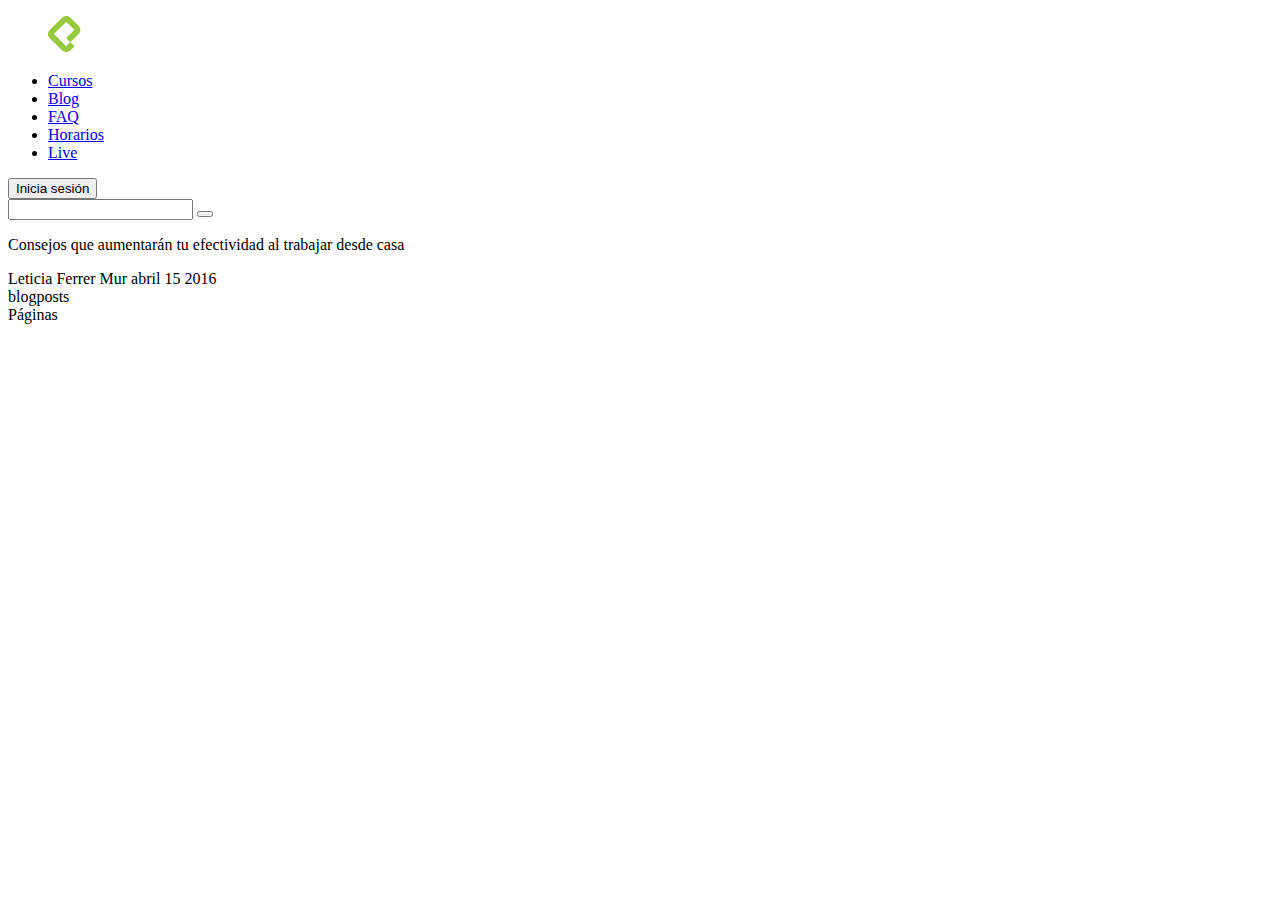
==== desafio1/index.html @ 48f12186 "Estructura HTML de la portada" ====
<!DOCTYPE html>
<html lang="en" dir="ltr">
  <head>
    <meta charset="utf-8">
    <title>Desafío 1 - Transformar imagen en diseño HTML y CSS</title>
    <link rel="stylesheet" href="https://use.fontawesome.com/releases/v5.0.13/css/all.css" integrity="sha384-DNOHZ68U8hZfKXOrtjWvjxusGo9WQnrNx2sqG0tfsghAvtVlRW3tvkXWZh58N9jp" crossorigin="anonymous">
  </head>
  <body>
    <header>
      <figure>
        <a href="#">
          <img src="images/platzi.webp" alt="">
        </a>
      </figure>
      <nav>
        <ul>
          <li>
            <a href="#">Cursos</a>
          </li>
          <li>
            <a href="#">Blog</a>
          </li>
          <li>
            <a href="#">FAQ</a>
          </li>
          <li>
            <a href="#">Horarios</a>
          </li>
          <li>
            <a href="#">Live</a>
          </li>
        </ul>
      </nav>
      <button type="button" name="button">Inicia sesión</button>
    </header>
    <section>
      <div class="busqueda">
        <input type="text" name="" value="">
        <button type="button" name="button"><i class="fas fa-search"></i></button>
      </div>
      <div class="portada">
        <div class="">
          <p>Consejos que aumentarán tu efectividad al trabajar desde casa</p>
          <div class="">
            <i class="fas fa-user"></i>
            <span>Leticia Ferrer Mur</span>
            <span>abril 15 2016</span>
          </div>
        </div>
      </div>
    </section>
    <section>
      blogposts
    </section>
    <footer>
      Páginas
    </footer>
  </body>
</html>
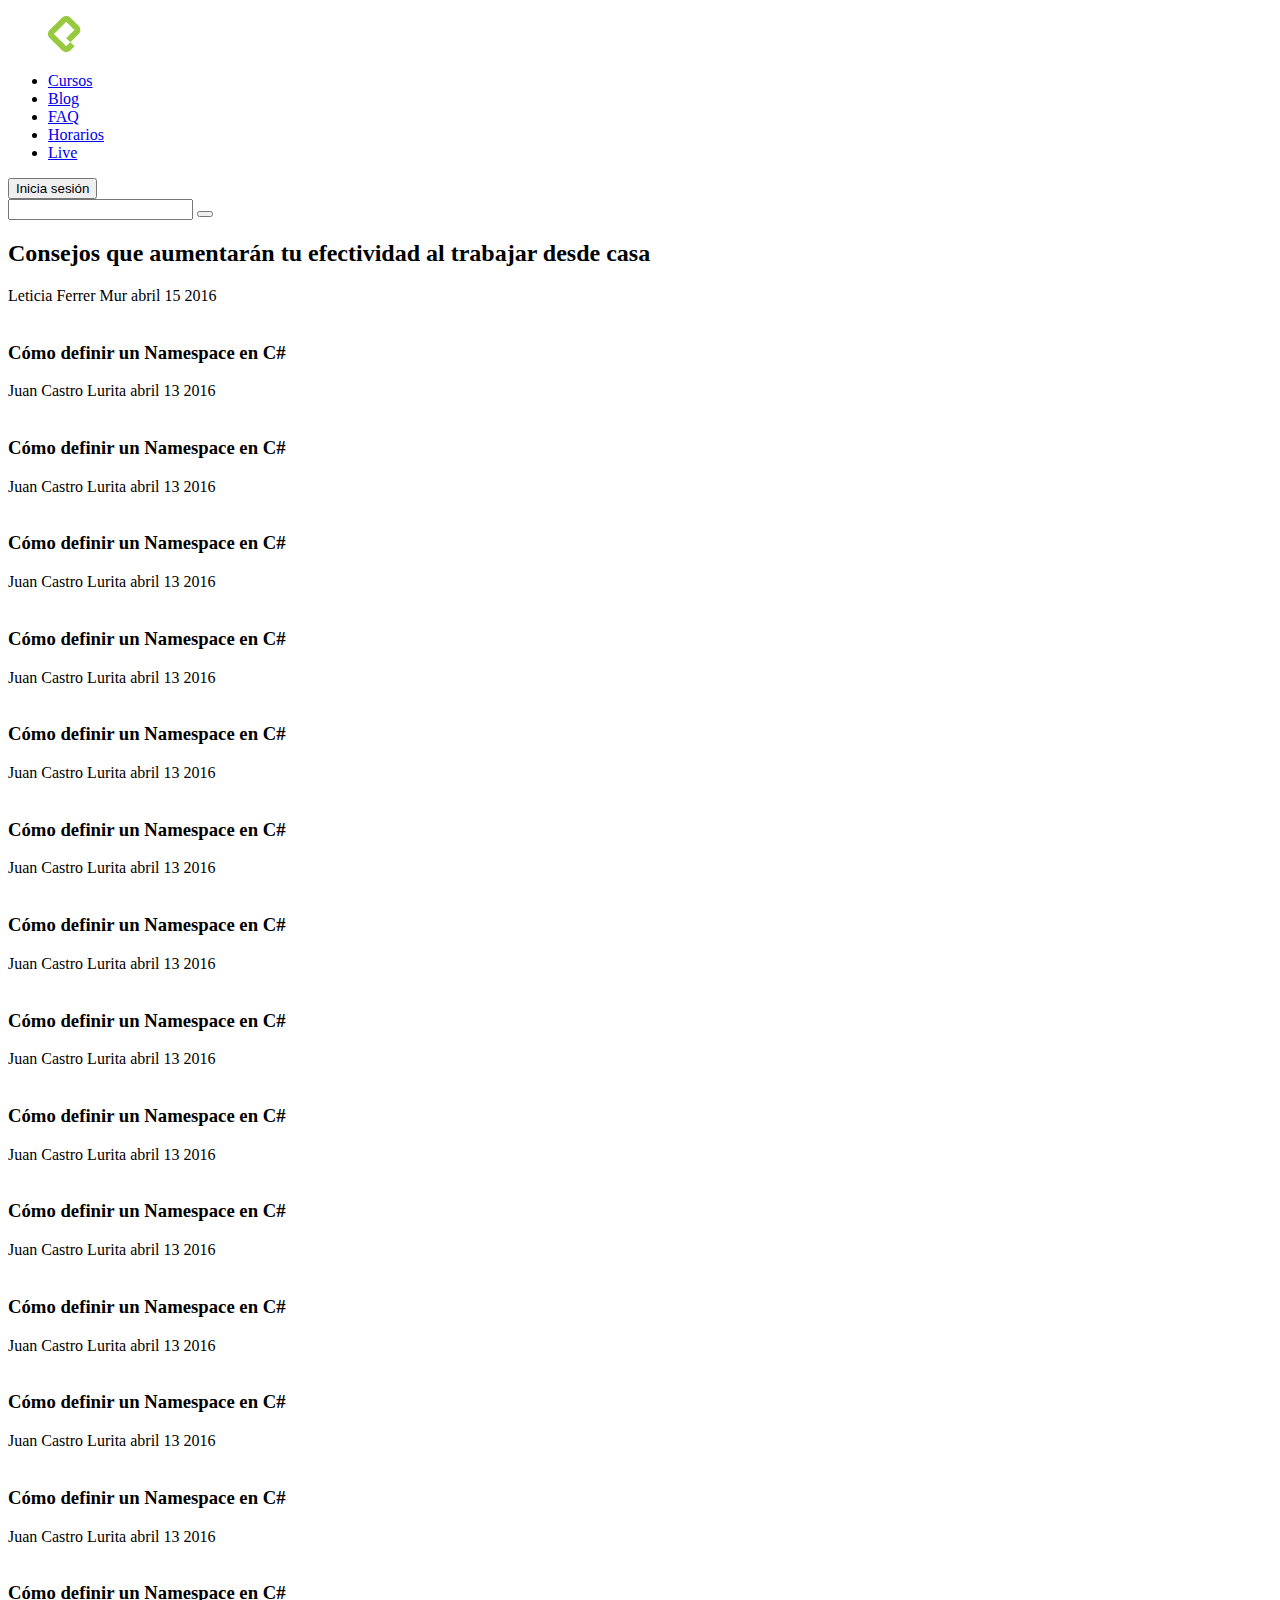
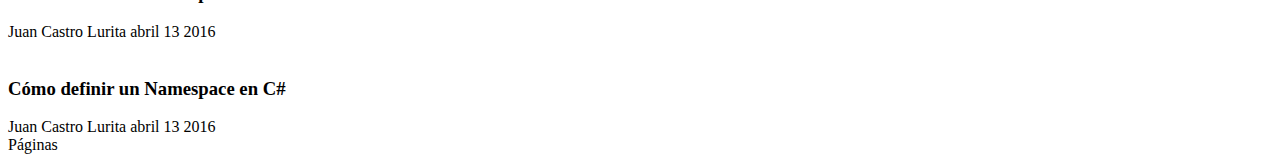
==== commit a9c2af1f: "Estructura HTML del contenido" ====
--- a/desafio1/index.html
+++ b/desafio1/index.html
@@ -40,7 +40,7 @@
       </div>
       <div class="portada">
         <div class="">
-          <p>Consejos que aumentarán tu efectividad al trabajar desde casa</p>
+          <h2>Consejos que aumentarán tu efectividad al trabajar desde casa</h2>
           <div class="">
             <i class="fas fa-user"></i>
             <span>Leticia Ferrer Mur</span>
@@ -50,7 +50,128 @@
       </div>
     </section>
     <section>
-      blogposts
+      <article class="">
+        <img src="https://picsum.photos/350/230/?random=1" alt="">
+        <h3>Cómo definir un Namespace en C#</h3>
+        <div class="">
+          <span>Juan Castro Lurita</span>
+          <span>abril 13 2016</span>
+        </div>
+      </article>
+      <article class="">
+        <img src="https://picsum.photos/350/230/?random=2" alt="">
+        <h3>Cómo definir un Namespace en C#</h3>
+        <div class="">
+          <span>Juan Castro Lurita</span>
+          <span>abril 13 2016</span>
+        </div>
+      </article>
+      <article class="">
+        <img src="https://picsum.photos/350/230/?random=3" alt="">
+        <h3>Cómo definir un Namespace en C#</h3>
+        <div class="">
+          <span>Juan Castro Lurita</span>
+          <span>abril 13 2016</span>
+        </div>
+      </article>
+      <article class="">
+        <img src="https://picsum.photos/350/230/?random=4" alt="">
+        <h3>Cómo definir un Namespace en C#</h3>
+        <div class="">
+          <span>Juan Castro Lurita</span>
+          <span>abril 13 2016</span>
+        </div>
+      </article>
+      <article class="">
+        <img src="https://picsum.photos/350/230/?random=5" alt="">
+        <h3>Cómo definir un Namespace en C#</h3>
+        <div class="">
+          <span>Juan Castro Lurita</span>
+          <span>abril 13 2016</span>
+        </div>
+      </article>
+      <article class="">
+        <img src="https://picsum.photos/350/230/?random=6" alt="">
+        <h3>Cómo definir un Namespace en C#</h3>
+        <div class="">
+          <span>Juan Castro Lurita</span>
+          <span>abril 13 2016</span>
+        </div>
+      </article>
+      <article class="">
+        <img src="https://picsum.photos/350/230/?random=7" alt="">
+        <h3>Cómo definir un Namespace en C#</h3>
+        <div class="">
+          <span>Juan Castro Lurita</span>
+          <span>abril 13 2016</span>
+        </div>
+      </article>
+      <article class="">
+        <img src="https://picsum.photos/350/230/?random=8" alt="">
+        <h3>Cómo definir un Namespace en C#</h3>
+        <div class="">
+          <span>Juan Castro Lurita</span>
+          <span>abril 13 2016</span>
+        </div>
+      </article>
+      <article class="">
+        <img src="https://picsum.photos/350/230/?random=9" alt="">
+        <h3>Cómo definir un Namespace en C#</h3>
+        <div class="">
+          <span>Juan Castro Lurita</span>
+          <span>abril 13 2016</span>
+        </div>
+      </article>
+      <article class="">
+        <img src="https://picsum.photos/350/230/?random=10" alt="">
+        <h3>Cómo definir un Namespace en C#</h3>
+        <div class="">
+          <span>Juan Castro Lurita</span>
+          <span>abril 13 2016</span>
+        </div>
+      </article>
+      <article class="">
+        <img src="https://picsum.photos/350/230/?random=11" alt="">
+        <h3>Cómo definir un Namespace en C#</h3>
+        <div class="">
+          <span>Juan Castro Lurita</span>
+          <span>abril 13 2016</span>
+        </div>
+      </article>
+      <article class="">
+        <img src="https://picsum.photos/350/230/?random=12" alt="">
+        <h3>Cómo definir un Namespace en C#</h3>
+        <div class="">
+          <span>Juan Castro Lurita</span>
+          <span>abril 13 2016</span>
+        </div>
+      </article>
+      <article class="">
+        <img src="https://picsum.photos/350/230/?random=13" alt="">
+        <h3>Cómo definir un Namespace en C#</h3>
+        <div class="">
+          <span>Juan Castro Lurita</span>
+          <span>abril 13 2016</span>
+        </div>
+      </article>
+      <article class="">
+        <img src="https://picsum.photos/350/230/?random=14" alt="">
+        <h3>Cómo definir un Namespace en C#</h3>
+        <div class="">
+          <span>Juan Castro Lurita</span>
+          <span>abril 13 2016</span>
+        </div>
+      </article>
+      <article class="">
+        <img src="https://picsum.photos/350/230/?random=15" alt="">
+        <h3>Cómo definir un Namespace en C#</h3>
+        <div class="">
+          <span>Juan Castro Lurita</span>
+          <span>abril 13 2016</span>
+        </div>
+      </article>
+
+
     </section>
     <footer>
       Páginas
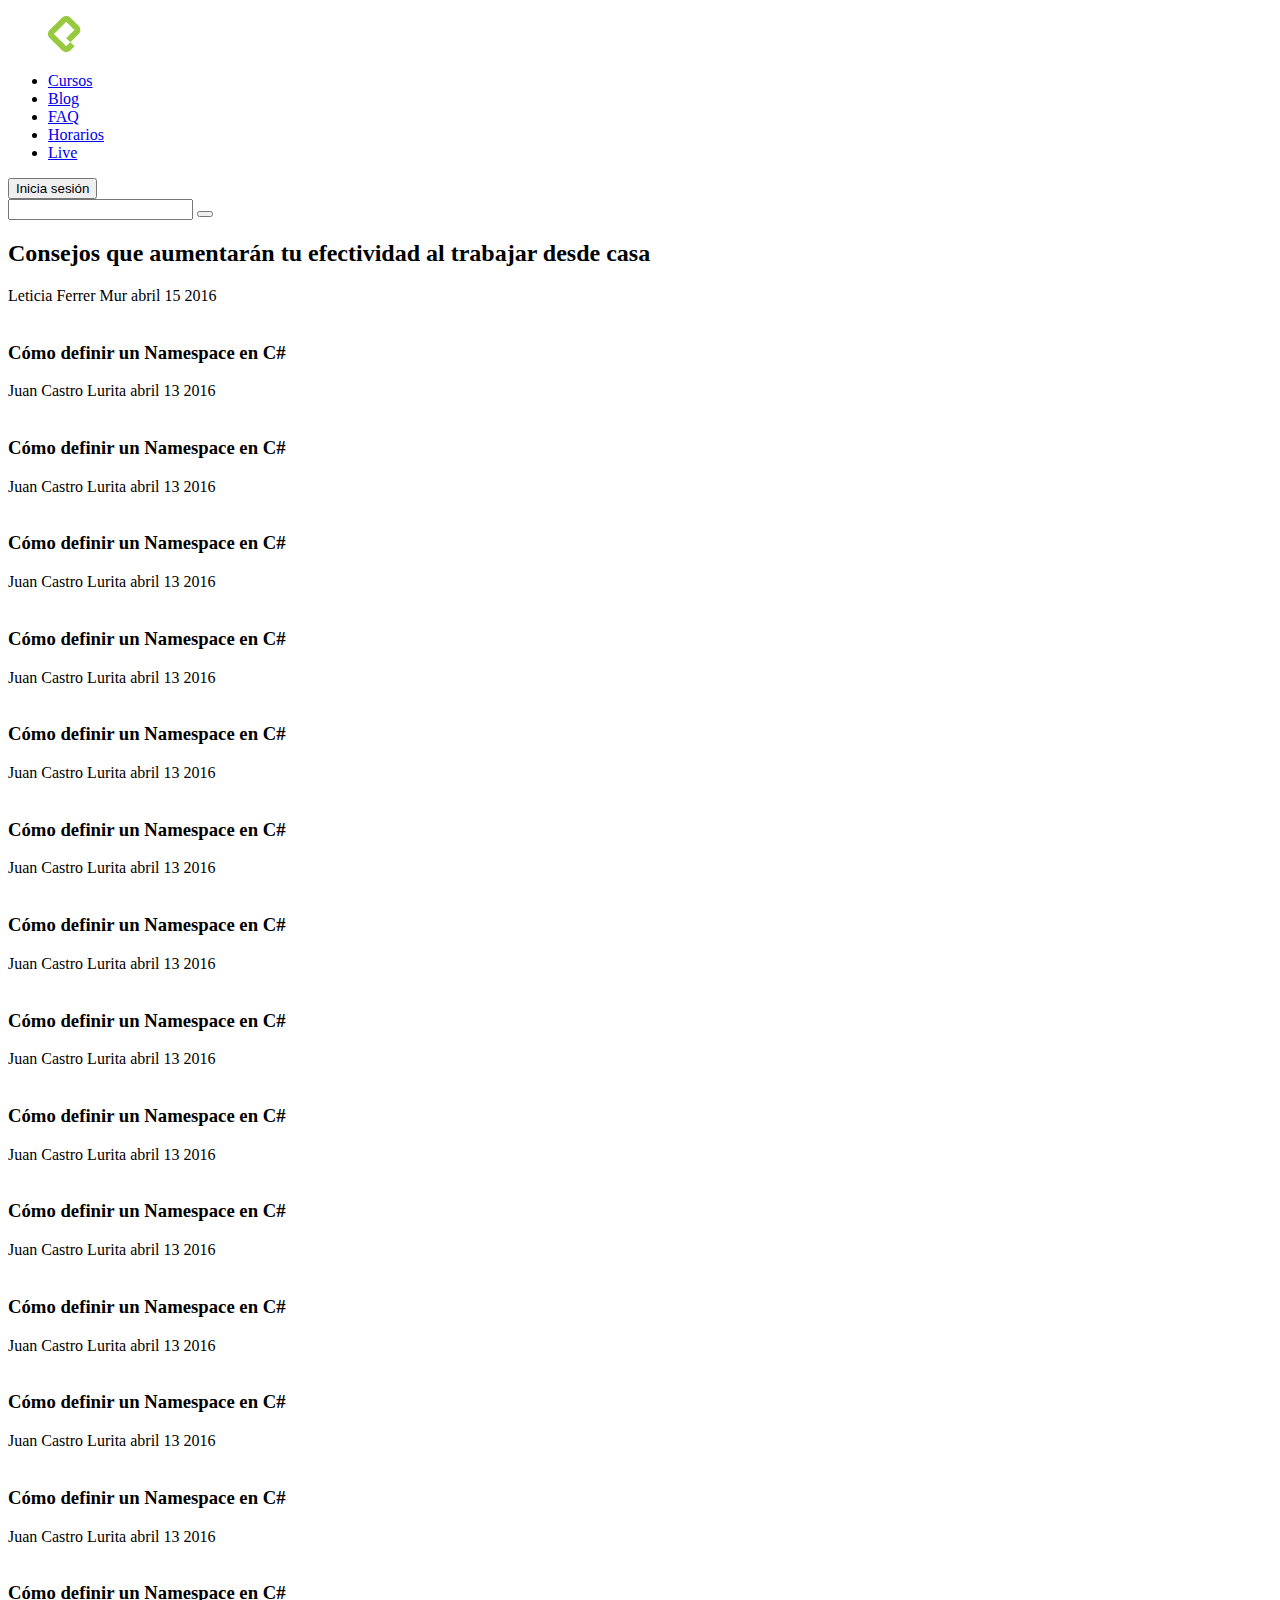
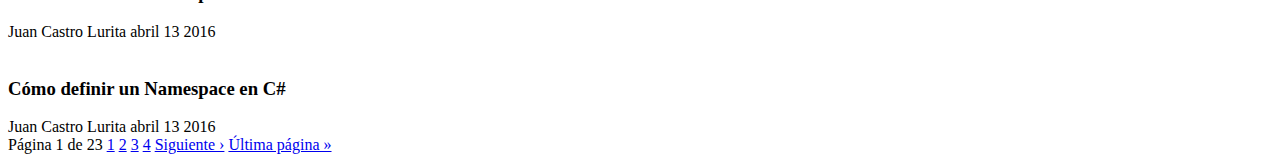
==== commit 72a87260: "Estructura HTML del footer" ====
--- a/desafio1/index.html
+++ b/desafio1/index.html
@@ -170,11 +170,17 @@
           <span>abril 13 2016</span>
         </div>
       </article>
-
-
     </section>
     <footer>
-      Páginas
+      <div class="">
+        <span>Página 1 de 23</span>
+        <a href="#">1</a>
+        <a href="#">2</a>
+        <a href="#">3</a>
+        <a href="#">4</a>
+        <a href="#">Siguiente &rsaquo;</a>
+        <a href="#">Última página &raquo;</a>
+      </div>
     </footer>
   </body>
 </html>
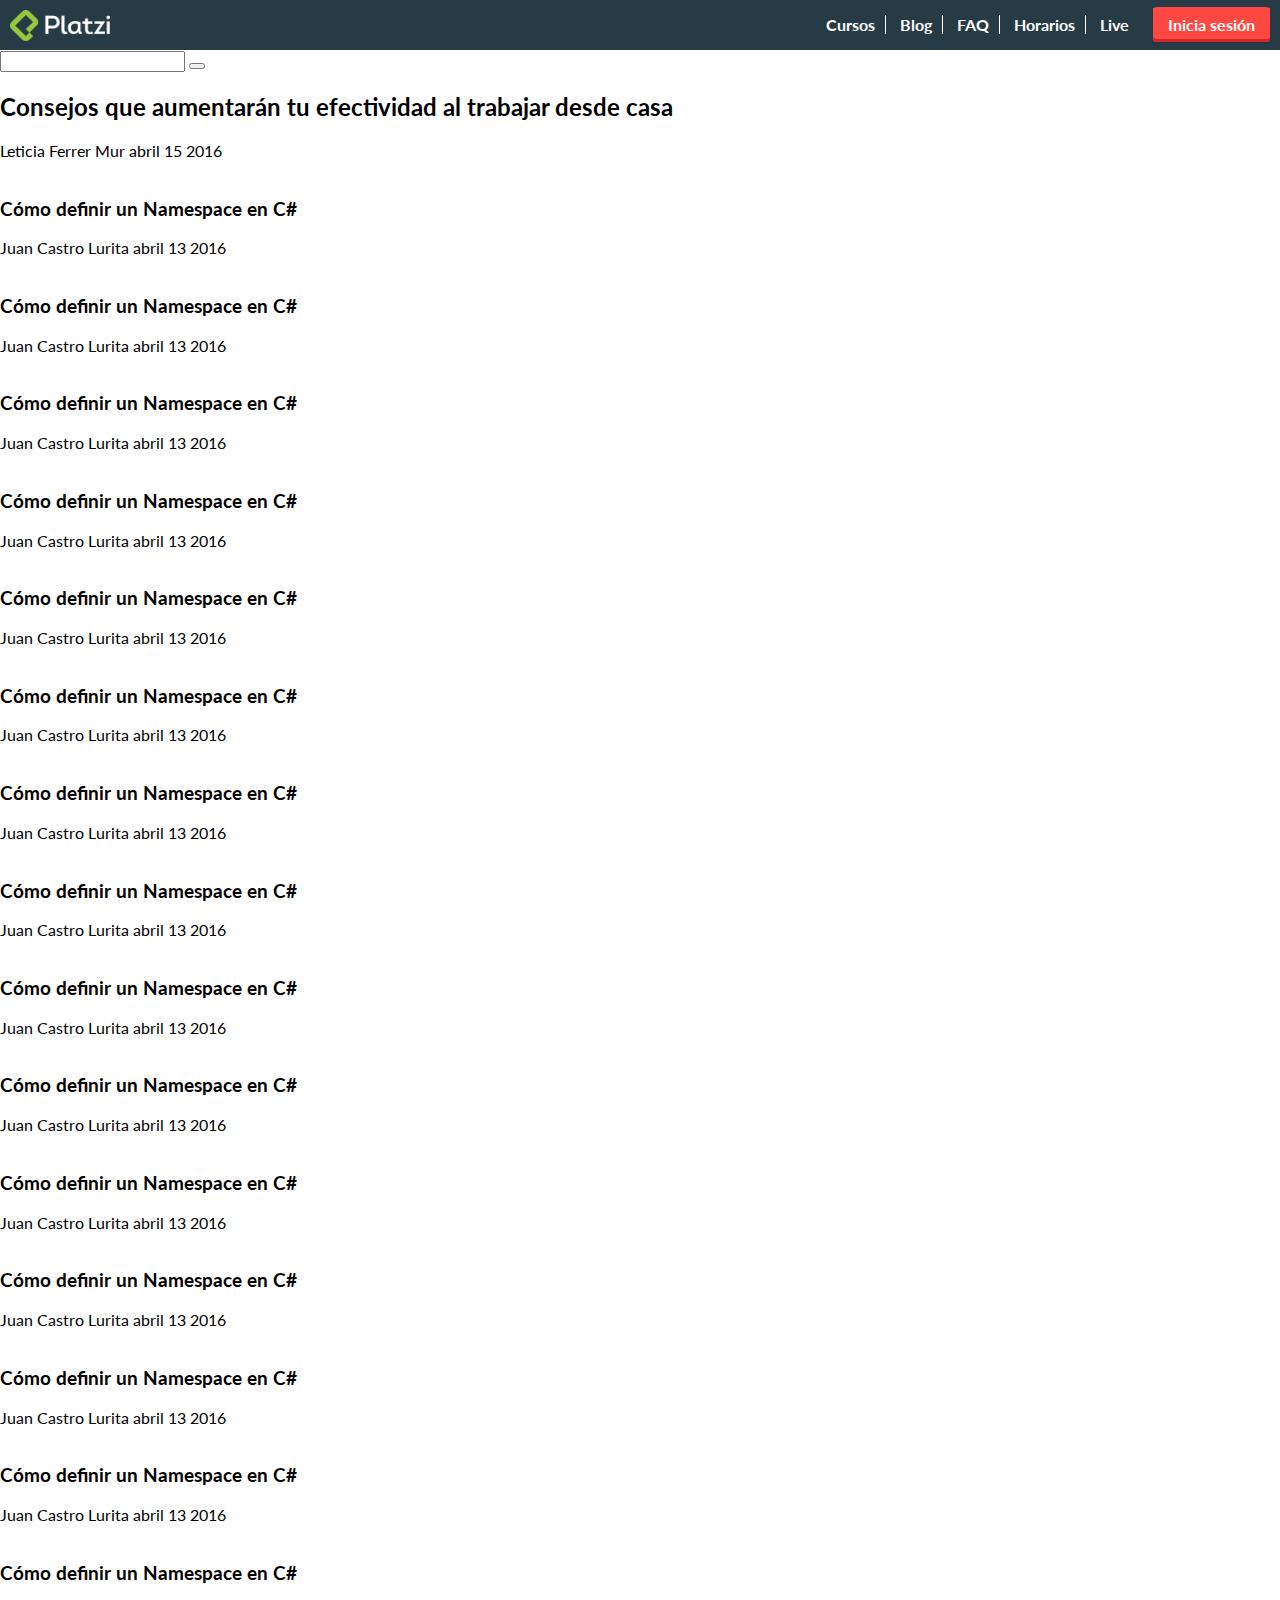
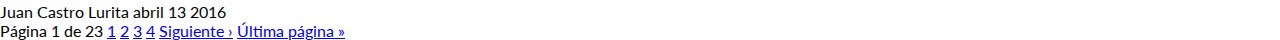
==== commit aa49453f: "Estilos en el header" ====
--- a/desafio1/index.html
+++ b/desafio1/index.html
@@ -4,34 +4,38 @@
     <meta charset="utf-8">
     <title>Desafío 1 - Transformar imagen en diseño HTML y CSS</title>
     <link rel="stylesheet" href="https://use.fontawesome.com/releases/v5.0.13/css/all.css" integrity="sha384-DNOHZ68U8hZfKXOrtjWvjxusGo9WQnrNx2sqG0tfsghAvtVlRW3tvkXWZh58N9jp" crossorigin="anonymous">
+    <link href="https://fonts.googleapis.com/css?family=Lato" rel="stylesheet">
+    <link rel="stylesheet" href="css/master.css">
   </head>
   <body>
-    <header>
+    <header class="header">
       <figure>
         <a href="#">
           <img src="images/platzi.webp" alt="">
         </a>
       </figure>
-      <nav>
-        <ul>
-          <li>
-            <a href="#">Cursos</a>
-          </li>
-          <li>
-            <a href="#">Blog</a>
-          </li>
-          <li>
-            <a href="#">FAQ</a>
-          </li>
-          <li>
-            <a href="#">Horarios</a>
-          </li>
-          <li>
-            <a href="#">Live</a>
-          </li>
-        </ul>
-      </nav>
-      <button type="button" name="button">Inicia sesión</button>
+      <div>
+        <nav class="menu">
+          <ul>
+            <li>
+              <a class="separator" href="#">Cursos</a>
+            </li>
+            <li>
+              <a class="separator" href="#">Blog</a>
+            </li>
+            <li>
+              <a class="separator" href="#">FAQ</a>
+            </li>
+            <li>
+              <a class="separator" href="#">Horarios</a>
+            </li>
+            <li>
+              <a href="#">Live</a>
+            </li>
+          </ul>
+        </nav>
+        <button class="button" type="button" name="button">Inicia sesión</button>
+      </div>
     </header>
     <section>
       <div class="busqueda">
--- a/desafio1/css/master.css
+++ b/desafio1/css/master.css
@@ -0,0 +1,68 @@
+body {
+  margin: 0;
+  font-family: 'Lato', sans-serif;
+}
+
+.header {
+  background: #273B47;
+  display: flex;
+  height: 50px;
+  justify-content: space-between;
+  padding: 0 10px;
+}
+
+.header figure {
+  margin: 0;
+  padding-top: 10px;
+}
+
+.header img {
+  width: 100px;
+}
+
+.menu {
+  display: inline-block;
+  margin: 0 10px;
+}
+
+.menu ul {
+  margin: 0;
+}
+
+.menu li {
+  display: inline-block;
+  padding: 10px 0;
+  border-top: 5px solid #273B47;
+}
+
+.menu li:hover {
+  border-top: 5px solid #7DCD40;
+}
+
+.menu a {
+  color: white;
+  text-decoration: none;
+  font-weight: bold;
+  padding: 0 10px;
+}
+
+.header .button {
+  background: #FF4842;
+  color: white;
+  border: 0;
+  cursor: pointer;
+  font-weight: bold;
+  padding: 8px 15px;
+  font-family: 'Lato', sans-serif;
+  font-size: 16px;
+  border-radius: 5%;
+  box-shadow: inset 0px -3px 0px rgba(208,39,42, 1);
+}
+
+.header .button:hover {
+  background: #E62C30;
+}
+
+.separator {
+  border-right: 1px solid white;
+}
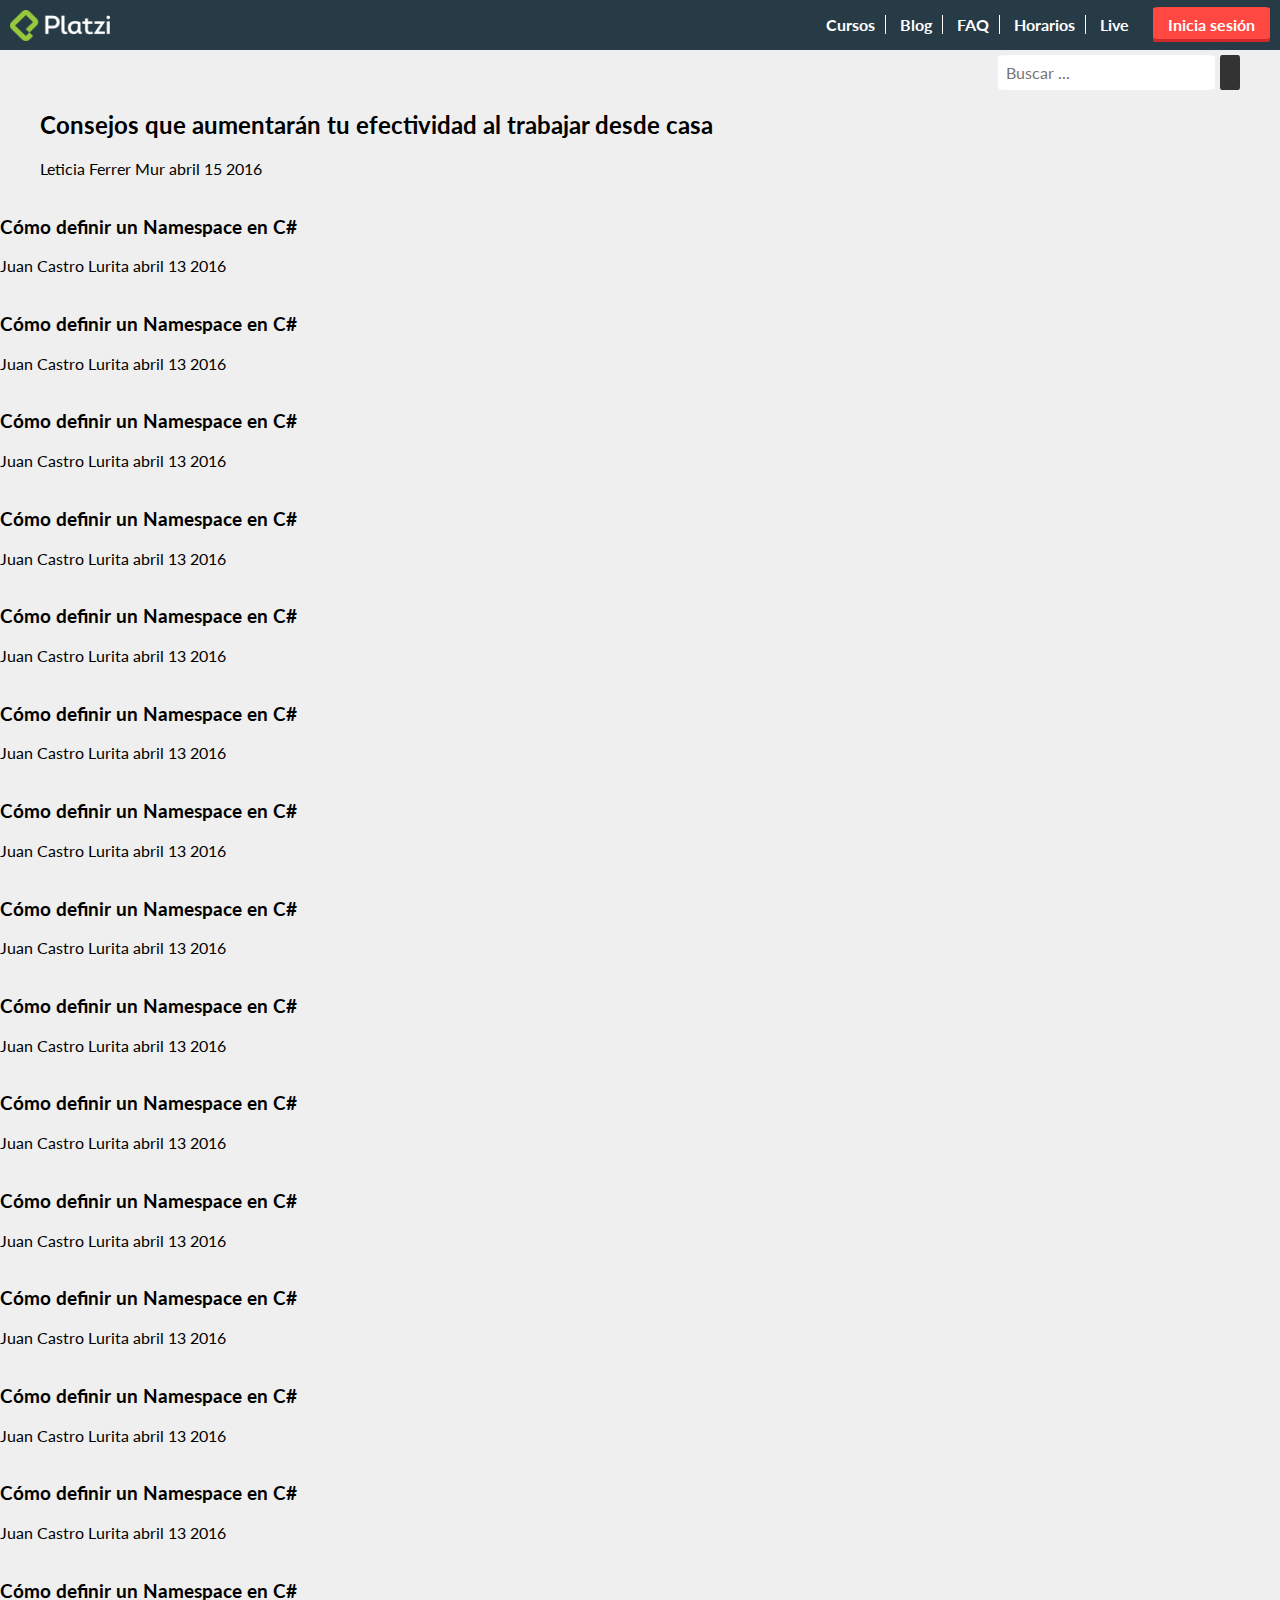
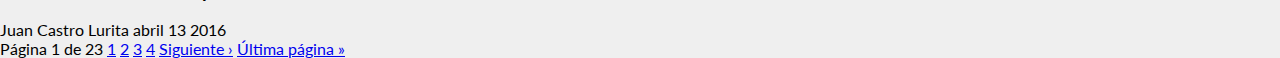
==== commit 896151db: "Estilos en el formulario de búsqueda" ====
--- a/desafio1/index.html
+++ b/desafio1/index.html
@@ -37,11 +37,11 @@
         <button class="button" type="button" name="button">Inicia sesión</button>
       </div>
     </header>
-    <section>
-      <div class="busqueda">
-        <input type="text" name="" value="">
-        <button type="button" name="button"><i class="fas fa-search"></i></button>
-      </div>
+    <section class="contenedor">
+      <form class="busqueda">
+        <input type="text" name="search" placeholder="Buscar ...">
+        <button class="search" type="button" name="button"><i class="fas fa-search"></i></button>
+      </form>
       <div class="portada">
         <div class="">
           <h2>Consejos que aumentarán tu efectividad al trabajar desde casa</h2>
--- a/desafio1/css/master.css
+++ b/desafio1/css/master.css
@@ -1,6 +1,7 @@
 body {
   margin: 0;
   font-family: 'Lato', sans-serif;
+  background: #EFEFEF;
 }
 
 .header {
@@ -66,3 +67,33 @@
 .separator {
   border-right: 1px solid white;
 }
+
+.contenedor {
+  max-width: 1200px;
+  margin: auto;
+}
+
+.busqueda {
+  margin: 5px 0;
+  display: flex;
+  justify-content: flex-end;
+}
+
+.busqueda input {
+  font-family: 'Lato', sans-serif;
+  border-radius: 5%;
+  padding: 8px;
+  border: none;
+  font-size: 16px;
+}
+
+.busqueda button {
+  background: #333333;
+  color: white;
+  border: 0;
+  border-radius: 10%;
+  padding: 8px 10px ;
+  cursor: pointer;
+  font-size: 16px;
+  margin-left: 5px;
+}
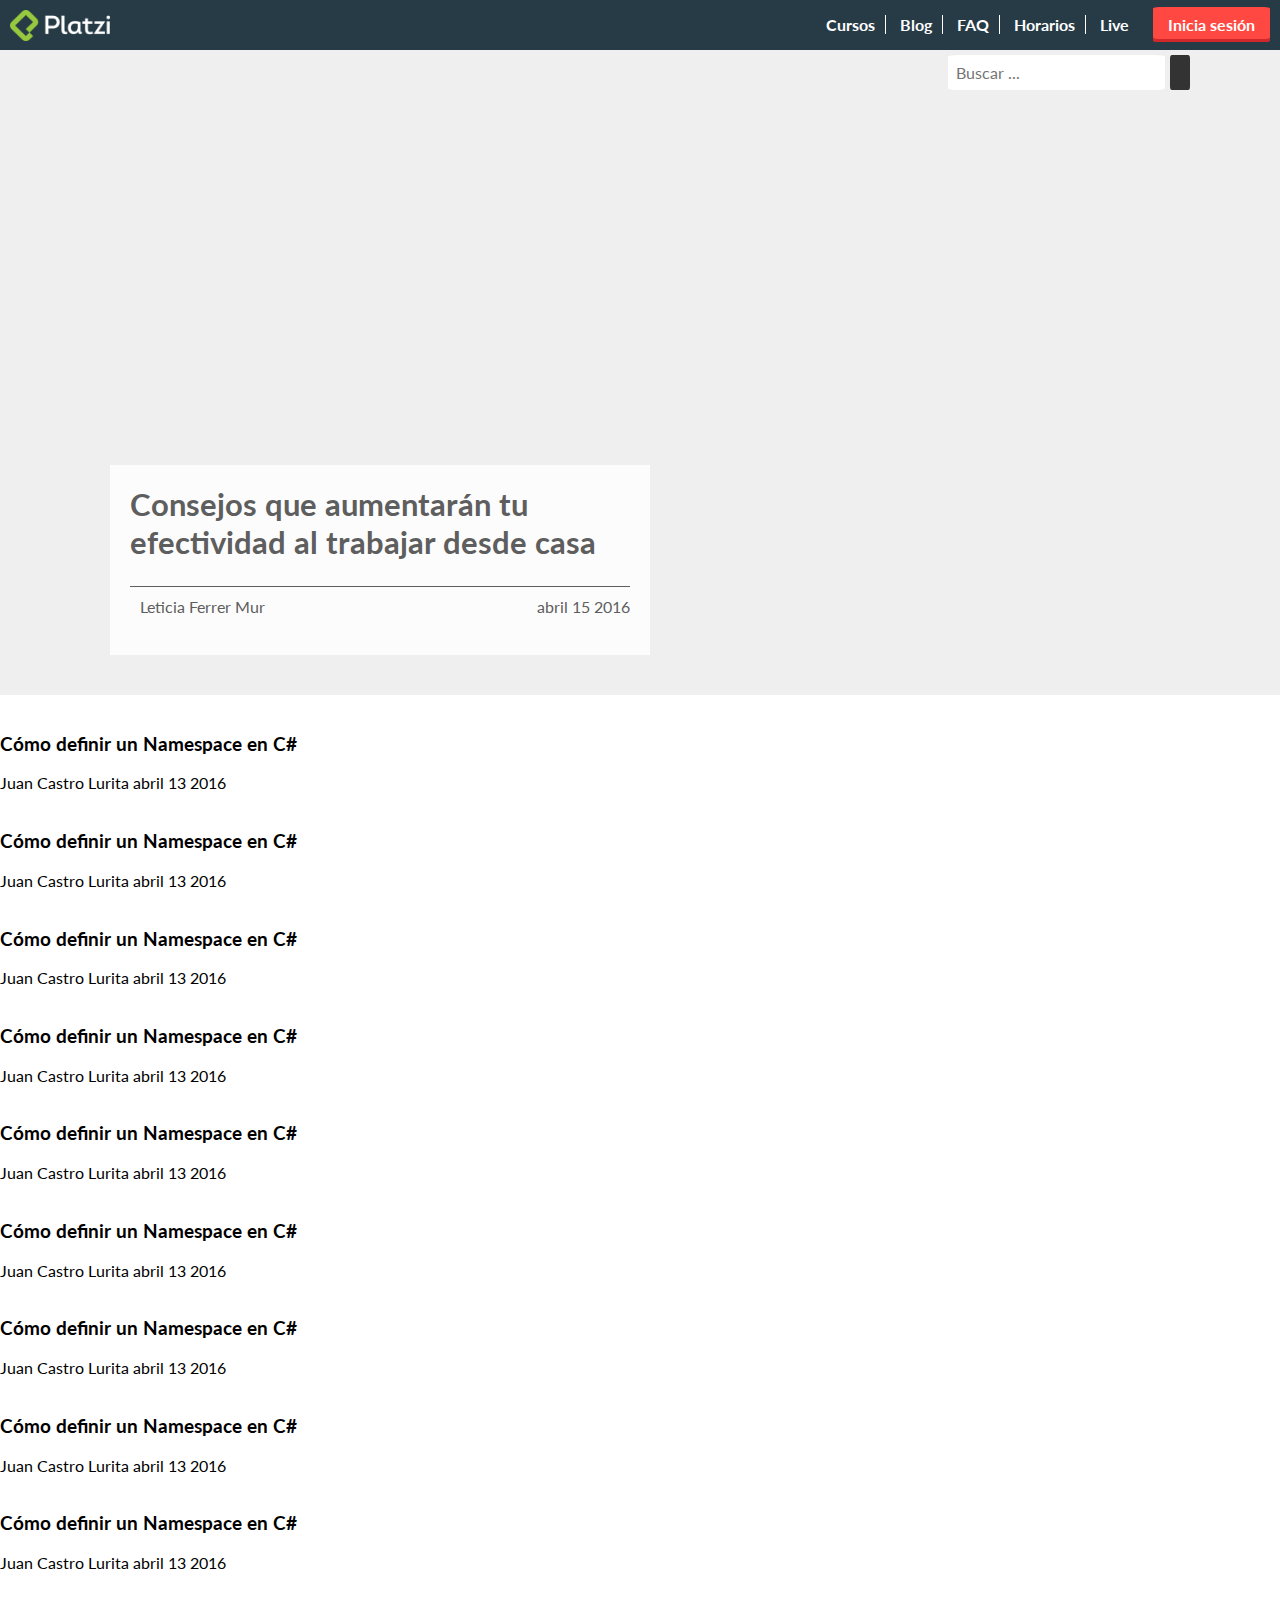
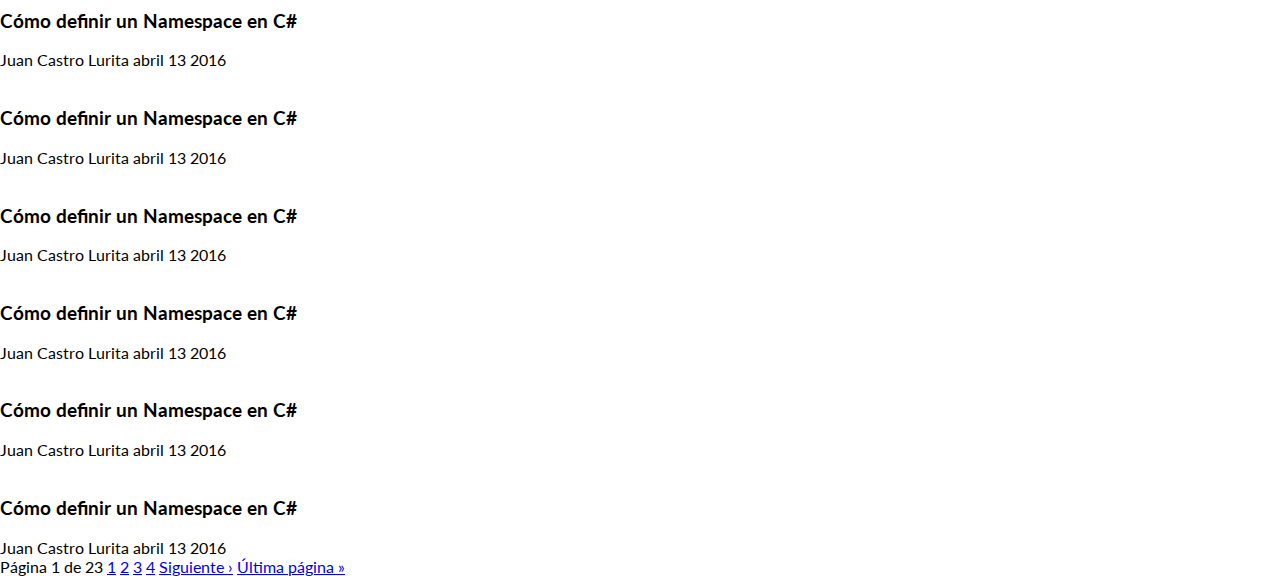
==== commit 070a4df1: "Estilos en el portada" ====
--- a/desafio1/index.html
+++ b/desafio1/index.html
@@ -37,22 +37,26 @@
         <button class="button" type="button" name="button">Inicia sesión</button>
       </div>
     </header>
-    <section class="contenedor">
-      <form class="busqueda">
-        <input type="text" name="search" placeholder="Buscar ...">
-        <button class="search" type="button" name="button"><i class="fas fa-search"></i></button>
-      </form>
-      <div class="portada">
-        <div class="">
-          <h2>Consejos que aumentarán tu efectividad al trabajar desde casa</h2>
-          <div class="">
-            <i class="fas fa-user"></i>
-            <span>Leticia Ferrer Mur</span>
-            <span>abril 15 2016</span>
+    <section class="background-portada">
+      <div class="contenedor">
+        <form class="busqueda">
+          <input type="text" name="search" placeholder="Buscar ...">
+          <button class="search" type="button" name="button"><i class="fas fa-search"></i></button>
+        </form>
+        <div class="portada">
+          <div class="recuadro">
+            <h2>Consejos que aumentarán tu efectividad al trabajar desde casa</h2>
+            <div class="subrecuadro">
+              <div class="user">
+                <i class="icon fas fa-user-circle"></i>
+                <span>Leticia Ferrer Mur</span>
+              </div>
+              <span>abril 15 2016</span>
+            </div>
           </div>
         </div>
+      </section>
       </div>
-    </section>
     <section>
       <article class="">
         <img src="https://picsum.photos/350/230/?random=1" alt="">
--- a/desafio1/css/master.css
+++ b/desafio1/css/master.css
@@ -1,7 +1,6 @@
 body {
   margin: 0;
   font-family: 'Lato', sans-serif;
-  background: #EFEFEF;
 }
 
 .header {
@@ -69,12 +68,12 @@
 }
 
 .contenedor {
-  max-width: 1200px;
+  max-width: 1100px;
   margin: auto;
 }
 
 .busqueda {
-  margin: 5px 0;
+  padding: 5px 0;
   display: flex;
   justify-content: flex-end;
 }
@@ -97,3 +96,52 @@
   font-size: 16px;
   margin-left: 5px;
 }
+
+.background-portada {
+  background: #EFEFEF;
+}
+
+.portada {
+  height: 600px;
+  background-image: url('https://picsum.photos/800/600/?random=16');
+  background-size: cover;
+  position: relative;
+}
+
+.portada .recuadro {
+  background: rgba(255, 255, 255, 0.8);
+  width: 500px;
+  height: 150px;
+  position: absolute;
+  left: 20px;
+  bottom: 40px;
+  padding: 20px;
+  color: #5E5E5E;
+}
+
+.portada .recuadro h2 {
+  margin: 0;
+  font-size: 31px;
+}
+
+.portada .recuadro .subrecuadro {
+  border-top: 1px solid #5E5E5E;
+  margin-top: 25px;
+  padding-top: 10px;
+  display: flex;
+  justify-content: space-between;
+  align-items: center;
+}
+
+.portada .recuadro .subrecuadro .icon {
+  border-radius: 50%;
+  font-size: 30px;
+  background: white;
+  color: #C4C4C4;
+  margin-right: 10px;
+}
+
+.portada .recuadro .subrecuadro .user {
+  display: flex;
+  align-items: center;
+}
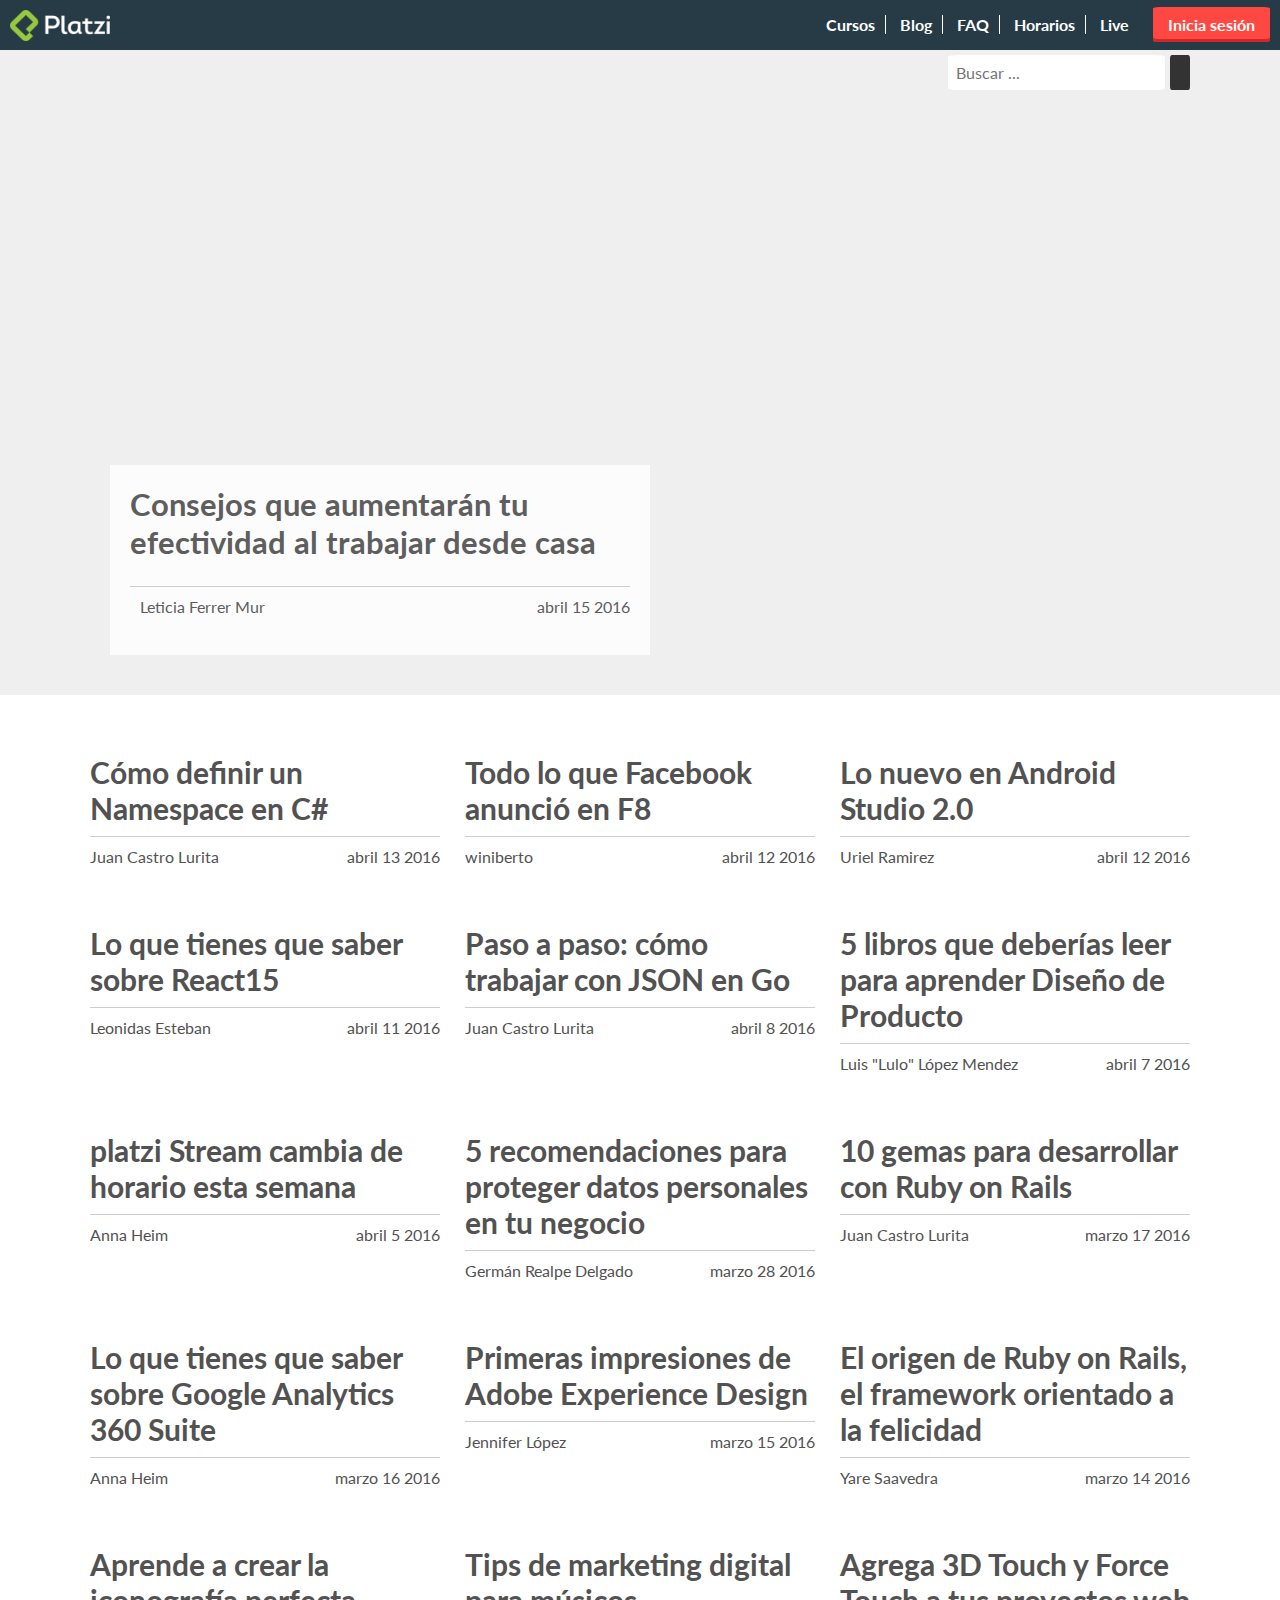
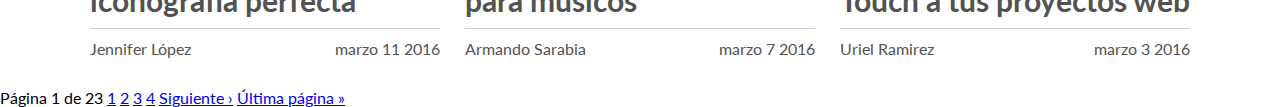
==== commit 6d3663ee: "Estilos en el contenido central" ====
--- a/desafio1/index.html
+++ b/desafio1/index.html
@@ -57,127 +57,129 @@
         </div>
       </section>
       </div>
-    <section>
-      <article class="">
-        <img src="https://picsum.photos/350/230/?random=1" alt="">
-        <h3>Cómo definir un Namespace en C#</h3>
-        <div class="">
-          <span>Juan Castro Lurita</span>
-          <span>abril 13 2016</span>
-        </div>
-      </article>
-      <article class="">
-        <img src="https://picsum.photos/350/230/?random=2" alt="">
-        <h3>Cómo definir un Namespace en C#</h3>
-        <div class="">
-          <span>Juan Castro Lurita</span>
-          <span>abril 13 2016</span>
-        </div>
-      </article>
-      <article class="">
-        <img src="https://picsum.photos/350/230/?random=3" alt="">
-        <h3>Cómo definir un Namespace en C#</h3>
-        <div class="">
-          <span>Juan Castro Lurita</span>
-          <span>abril 13 2016</span>
-        </div>
-      </article>
-      <article class="">
-        <img src="https://picsum.photos/350/230/?random=4" alt="">
-        <h3>Cómo definir un Namespace en C#</h3>
-        <div class="">
-          <span>Juan Castro Lurita</span>
-          <span>abril 13 2016</span>
-        </div>
-      </article>
-      <article class="">
-        <img src="https://picsum.photos/350/230/?random=5" alt="">
-        <h3>Cómo definir un Namespace en C#</h3>
-        <div class="">
-          <span>Juan Castro Lurita</span>
-          <span>abril 13 2016</span>
-        </div>
-      </article>
-      <article class="">
-        <img src="https://picsum.photos/350/230/?random=6" alt="">
-        <h3>Cómo definir un Namespace en C#</h3>
-        <div class="">
-          <span>Juan Castro Lurita</span>
-          <span>abril 13 2016</span>
-        </div>
-      </article>
-      <article class="">
-        <img src="https://picsum.photos/350/230/?random=7" alt="">
-        <h3>Cómo definir un Namespace en C#</h3>
-        <div class="">
-          <span>Juan Castro Lurita</span>
-          <span>abril 13 2016</span>
-        </div>
-      </article>
-      <article class="">
-        <img src="https://picsum.photos/350/230/?random=8" alt="">
-        <h3>Cómo definir un Namespace en C#</h3>
-        <div class="">
-          <span>Juan Castro Lurita</span>
-          <span>abril 13 2016</span>
-        </div>
-      </article>
-      <article class="">
-        <img src="https://picsum.photos/350/230/?random=9" alt="">
-        <h3>Cómo definir un Namespace en C#</h3>
-        <div class="">
-          <span>Juan Castro Lurita</span>
-          <span>abril 13 2016</span>
-        </div>
-      </article>
-      <article class="">
-        <img src="https://picsum.photos/350/230/?random=10" alt="">
-        <h3>Cómo definir un Namespace en C#</h3>
-        <div class="">
-          <span>Juan Castro Lurita</span>
-          <span>abril 13 2016</span>
-        </div>
-      </article>
-      <article class="">
-        <img src="https://picsum.photos/350/230/?random=11" alt="">
-        <h3>Cómo definir un Namespace en C#</h3>
-        <div class="">
-          <span>Juan Castro Lurita</span>
-          <span>abril 13 2016</span>
-        </div>
-      </article>
-      <article class="">
-        <img src="https://picsum.photos/350/230/?random=12" alt="">
-        <h3>Cómo definir un Namespace en C#</h3>
-        <div class="">
-          <span>Juan Castro Lurita</span>
-          <span>abril 13 2016</span>
-        </div>
-      </article>
-      <article class="">
-        <img src="https://picsum.photos/350/230/?random=13" alt="">
-        <h3>Cómo definir un Namespace en C#</h3>
-        <div class="">
-          <span>Juan Castro Lurita</span>
-          <span>abril 13 2016</span>
-        </div>
-      </article>
-      <article class="">
-        <img src="https://picsum.photos/350/230/?random=14" alt="">
-        <h3>Cómo definir un Namespace en C#</h3>
-        <div class="">
-          <span>Juan Castro Lurita</span>
-          <span>abril 13 2016</span>
-        </div>
-      </article>
-      <article class="">
-        <img src="https://picsum.photos/350/230/?random=15" alt="">
-        <h3>Cómo definir un Namespace en C#</h3>
-        <div class="">
-          <span>Juan Castro Lurita</span>
-          <span>abril 13 2016</span>
-        </div>
-      </article>
+    <section class="content">
+      <div class="contenedor">
+        <article class="article">
+          <img src="https://picsum.photos/350/230/?random=1" alt="">
+          <h3>Cómo definir un Namespace en C#</h3>
+          <div class="created">
+            <span>Juan Castro Lurita</span>
+            <span>abril 13 2016</span>
+          </div>
+        </article>
+        <article class="article">
+          <img src="https://picsum.photos/350/230/?random=2" alt="">
+          <h3>Todo lo que Facebook anunció en F8</h3>
+          <div class="created">
+            <span>winiberto</span>
+            <span>abril 12 2016</span>
+          </div>
+        </article>
+        <article class="article">
+          <img src="https://picsum.photos/350/230/?random=3" alt="">
+          <h3>Lo nuevo en Android Studio 2.0</h3>
+          <div class="created">
+            <span>Uriel Ramirez</span>
+            <span>abril 12 2016</span>
+          </div>
+        </article>
+        <article class="article">
+          <img src="https://picsum.photos/350/230/?random=4" alt="">
+          <h3>Lo que tienes que saber sobre React15</h3>
+          <div class="created">
+            <span>Leonidas Esteban</span>
+            <span>abril 11 2016</span>
+          </div>
+        </article>
+        <article class="article">
+          <img src="https://picsum.photos/350/230/?random=5" alt="">
+          <h3>Paso a paso: cómo trabajar con JSON en Go</h3>
+          <div class="created">
+            <span>Juan Castro Lurita</span>
+            <span>abril 8 2016</span>
+          </div>
+        </article>
+        <article class="article">
+          <img src="https://picsum.photos/350/230/?random=6" alt="">
+          <h3>5 libros que deberías leer para aprender Diseño de Producto</h3>
+          <div class="created">
+            <span>Luis "Lulo" López Mendez</span>
+            <span>abril 7 2016</span>
+          </div>
+        </article>
+        <article class="article">
+          <img src="https://picsum.photos/350/230/?random=7" alt="">
+          <h3>platzi Stream cambia de horario esta semana</h3>
+          <div class="created">
+            <span>Anna Heim</span>
+            <span>abril 5 2016</span>
+          </div>
+        </article>
+        <article class="article">
+          <img src="https://picsum.photos/350/230/?random=8" alt="">
+          <h3>5 recomendaciones para proteger datos personales en tu negocio</h3>
+          <div class="created">
+            <span>Germán Realpe Delgado</span>
+            <span>marzo 28 2016</span>
+          </div>
+        </article>
+        <article class="article">
+          <img src="https://picsum.photos/350/230/?random=9" alt="">
+          <h3>10 gemas para desarrollar con Ruby on Rails</h3>
+          <div class="created">
+            <span>Juan Castro Lurita</span>
+            <span>marzo 17 2016</span>
+          </div>
+        </article>
+        <article class="article">
+          <img src="https://picsum.photos/350/230/?random=10" alt="">
+          <h3>Lo que tienes que saber sobre Google Analytics 360 Suite</h3>
+          <div class="created">
+            <span>Anna Heim</span>
+            <span>marzo 16 2016</span>
+          </div>
+        </article>
+        <article class="article">
+          <img src="https://picsum.photos/350/230/?random=11" alt="">
+          <h3>Primeras impresiones de Adobe Experience Design</h3>
+          <div class="created">
+            <span>Jennifer López</span>
+            <span>marzo 15 2016</span>
+          </div>
+        </article>
+        <article class="article">
+          <img src="https://picsum.photos/350/230/?random=12" alt="">
+          <h3>El origen de Ruby on Rails, el framework orientado a la felicidad</h3>
+          <div class="created">
+            <span>Yare Saavedra</span>
+            <span>marzo 14 2016</span>
+          </div>
+        </article>
+        <article class="article">
+          <img src="https://picsum.photos/350/230/?random=13" alt="">
+          <h3>Aprende a crear la iconografía perfecta</h3>
+          <div class="created">
+            <span>Jennifer López</span>
+            <span>marzo 11 2016</span>
+          </div>
+        </article>
+        <article class="article">
+          <img src="https://picsum.photos/350/230/?random=14" alt="">
+          <h3>Tips de marketing digital para músicos</h3>
+          <div class="created">
+            <span>Armando Sarabia</span>
+            <span>marzo 7 2016</span>
+          </div>
+        </article>
+        <article class="article">
+          <img src="https://picsum.photos/350/230/?random=15" alt="">
+          <h3>Agrega 3D Touch y Force Touch a tus proyectos web</h3>
+          <div class="created">
+            <span>Uriel Ramirez</span>
+            <span>marzo 3 2016</span>
+          </div>
+        </article>
+      </div>
     </section>
     <footer>
       <div class="">
--- a/desafio1/css/master.css
+++ b/desafio1/css/master.css
@@ -125,7 +125,7 @@
 }
 
 .portada .recuadro .subrecuadro {
-  border-top: 1px solid #5E5E5E;
+  border-top: 1px solid #CDCDCD;
   margin-top: 25px;
   padding-top: 10px;
   display: flex;
@@ -145,3 +145,32 @@
   display: flex;
   align-items: center;
 }
+
+.content {
+  margin-top: 30px;
+}
+
+.content .contenedor {
+  margin: auto;
+  display: flex;
+  flex-wrap: wrap;
+  justify-content: space-between;
+}
+
+.content .article {
+  color: #525252;
+  width: 350px;
+}
+
+.article h3 {
+  margin: 10px 0;
+  font-size: 30px;
+}
+
+.article .created {
+  display: flex;
+  justify-content: space-between;
+  border-top: 1px solid #CDCDCD;
+  padding: 10px 0;
+  padding-bottom: 30px;
+}
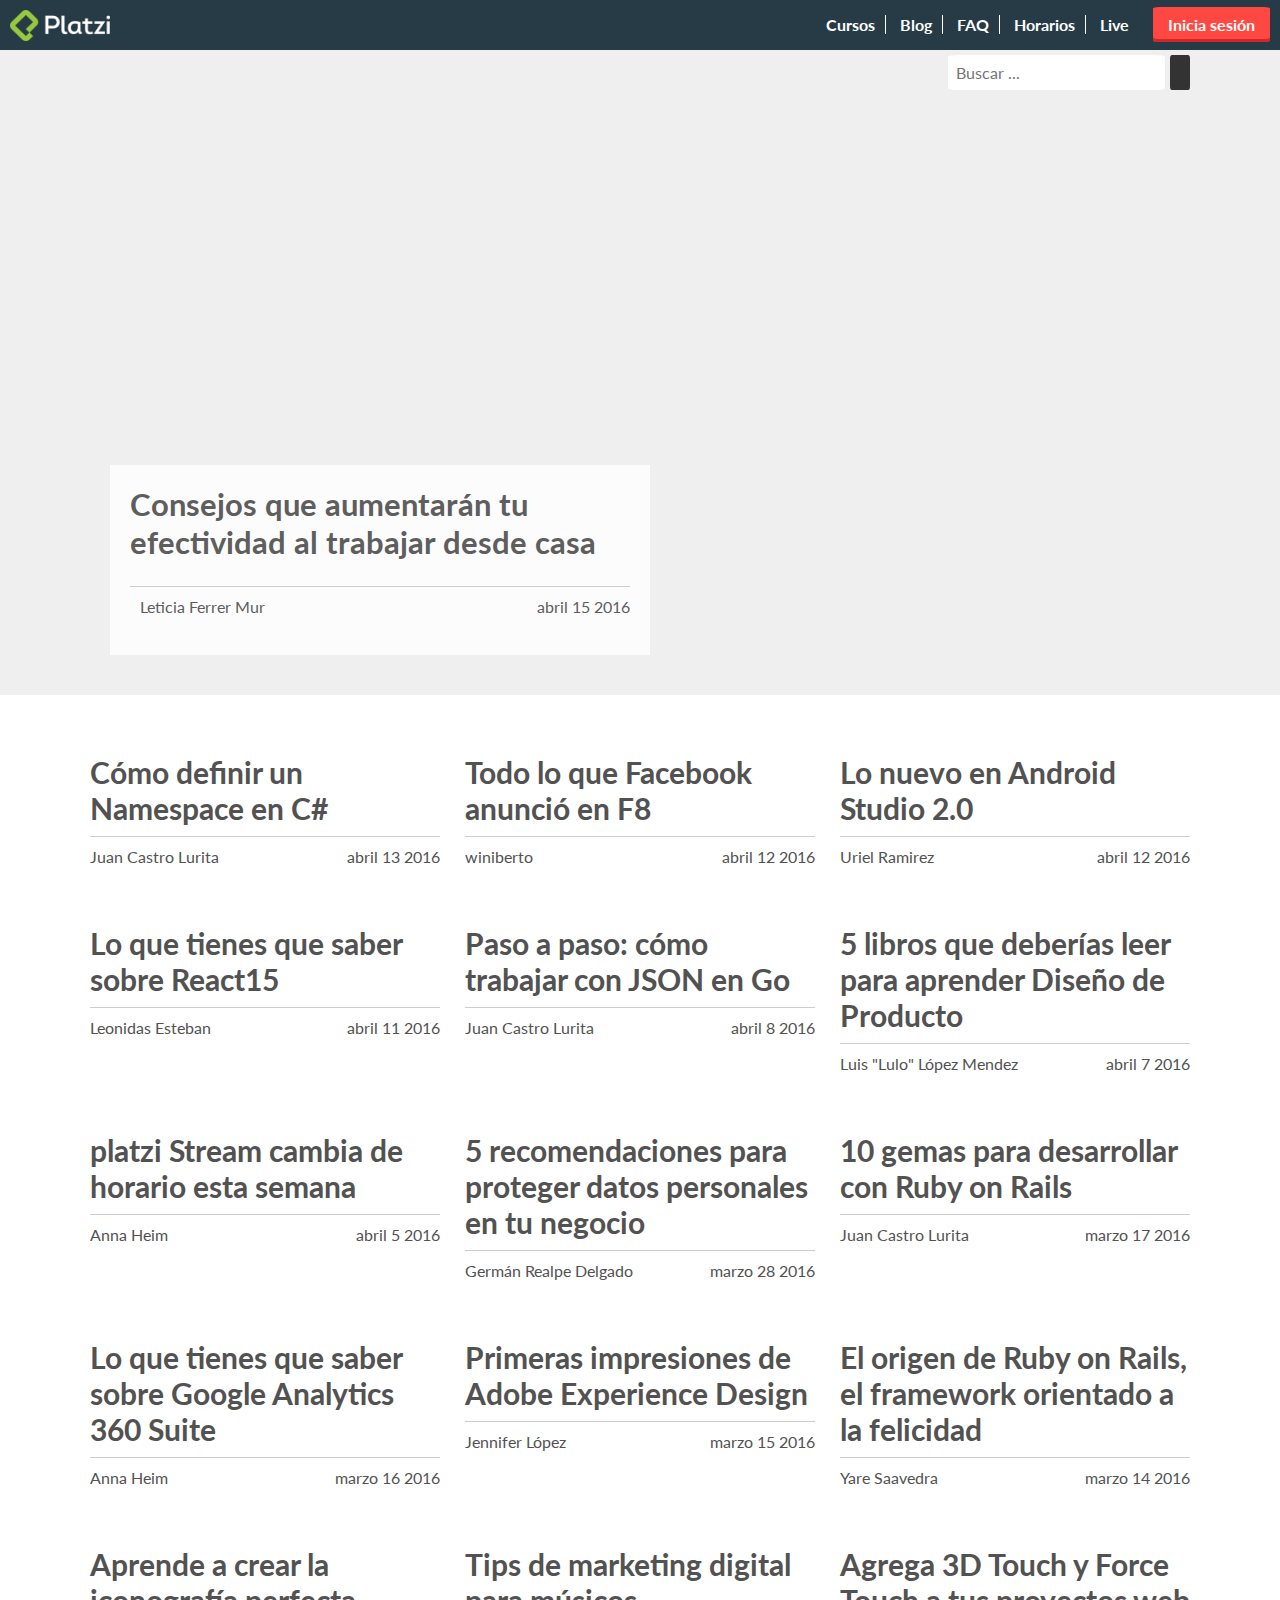
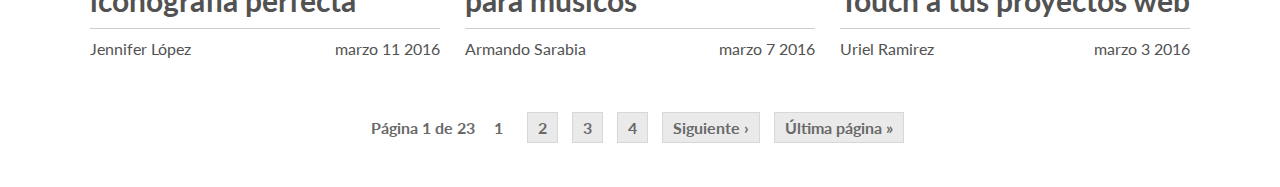
==== commit bae9174a: "Estilos en el footer" ====
--- a/desafio1/index.html
+++ b/desafio1/index.html
@@ -181,10 +181,10 @@
         </article>
       </div>
     </section>
-    <footer>
-      <div class="">
+    <footer class="footer">
+      <div class="pagination">
         <span>Página 1 de 23</span>
-        <a href="#">1</a>
+        <a class="active" href="#">1</a>
         <a href="#">2</a>
         <a href="#">3</a>
         <a href="#">4</a>
--- a/desafio1/css/master.css
+++ b/desafio1/css/master.css
@@ -174,3 +174,32 @@
   padding: 10px 0;
   padding-bottom: 30px;
 }
+
+.footer {
+  margin: 30px;
+  margin-bottom: 50px;
+}
+
+.pagination {
+  text-align: center;
+}
+
+.pagination span {
+  color: #696969;
+  font-weight: bold;
+}
+
+.pagination a {
+  text-decoration: none;
+  color: #696969;
+  border: 1px solid #D7D7D7;
+  padding: 5px 10px;
+  background-color: #EAEAEA;
+  font-weight: bold;
+  margin: 5px;
+}
+
+.pagination .active {
+  border: none;
+  background: none;
+}
